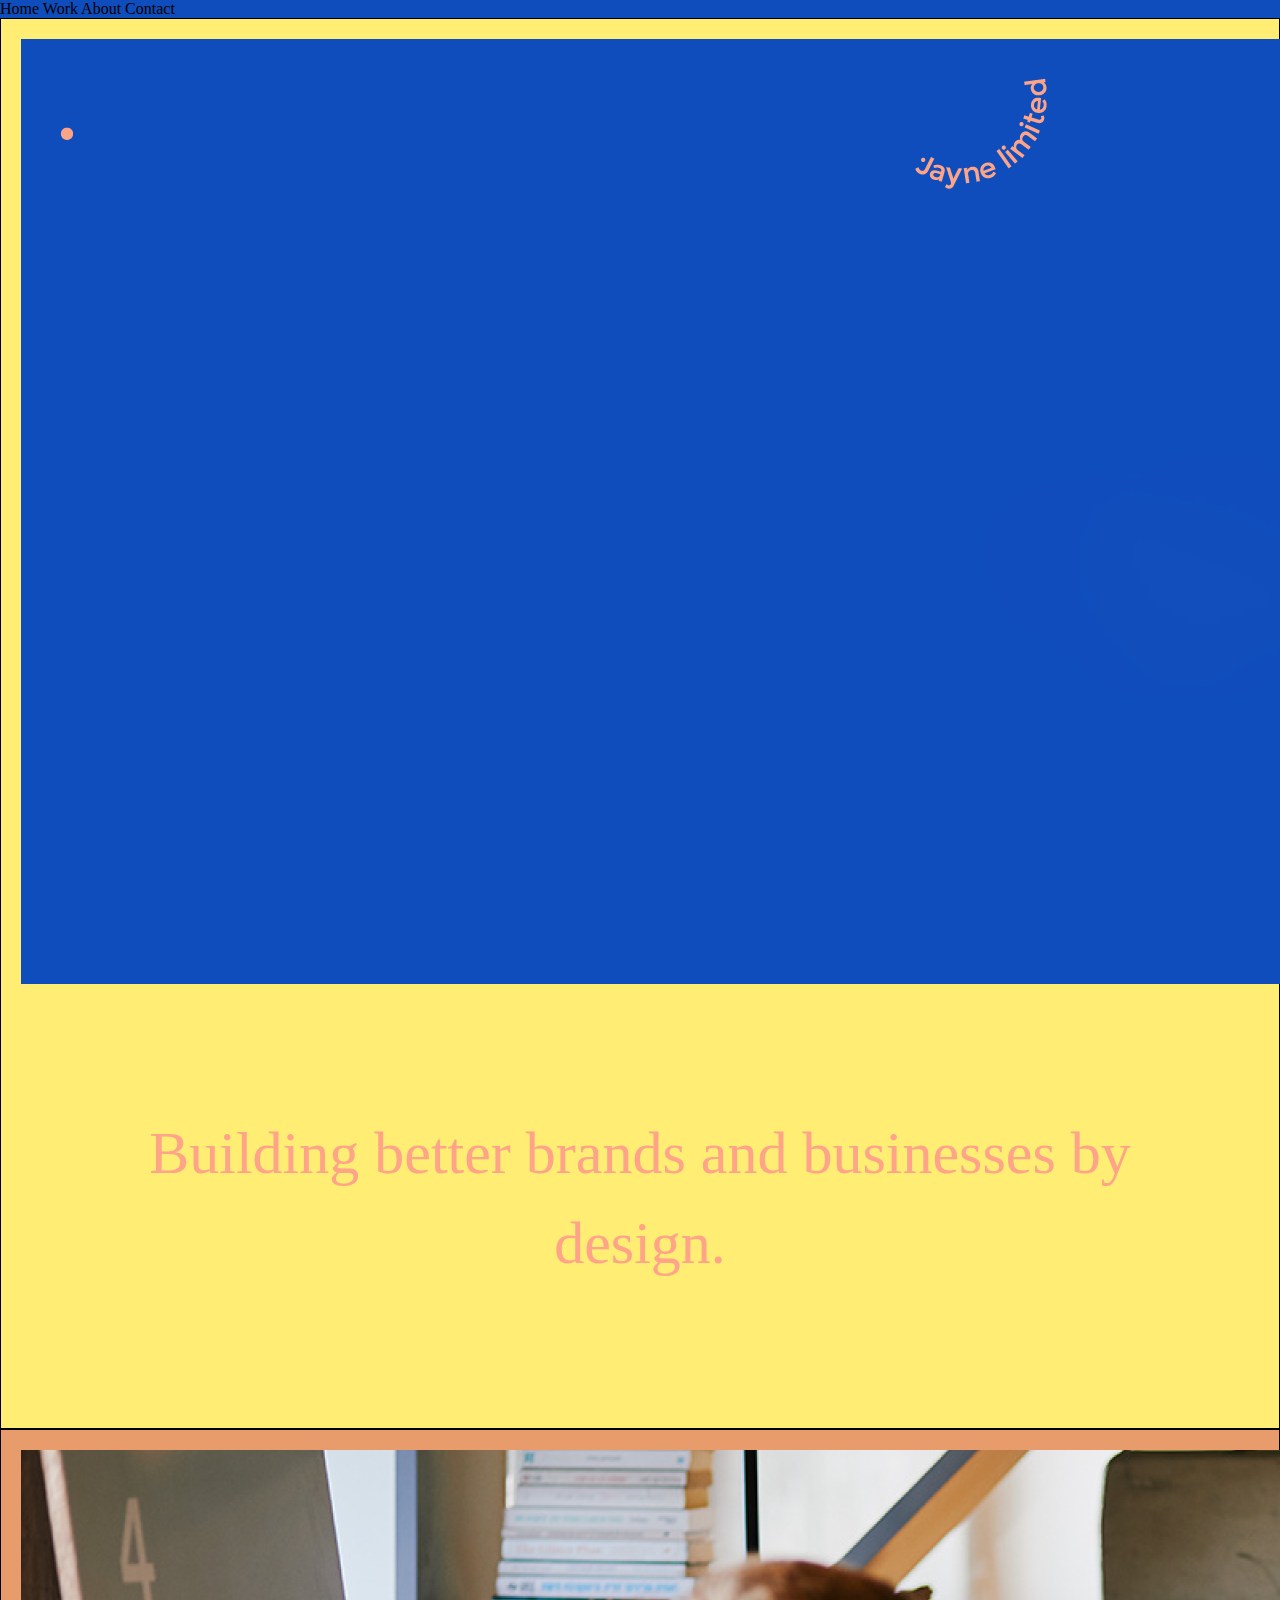
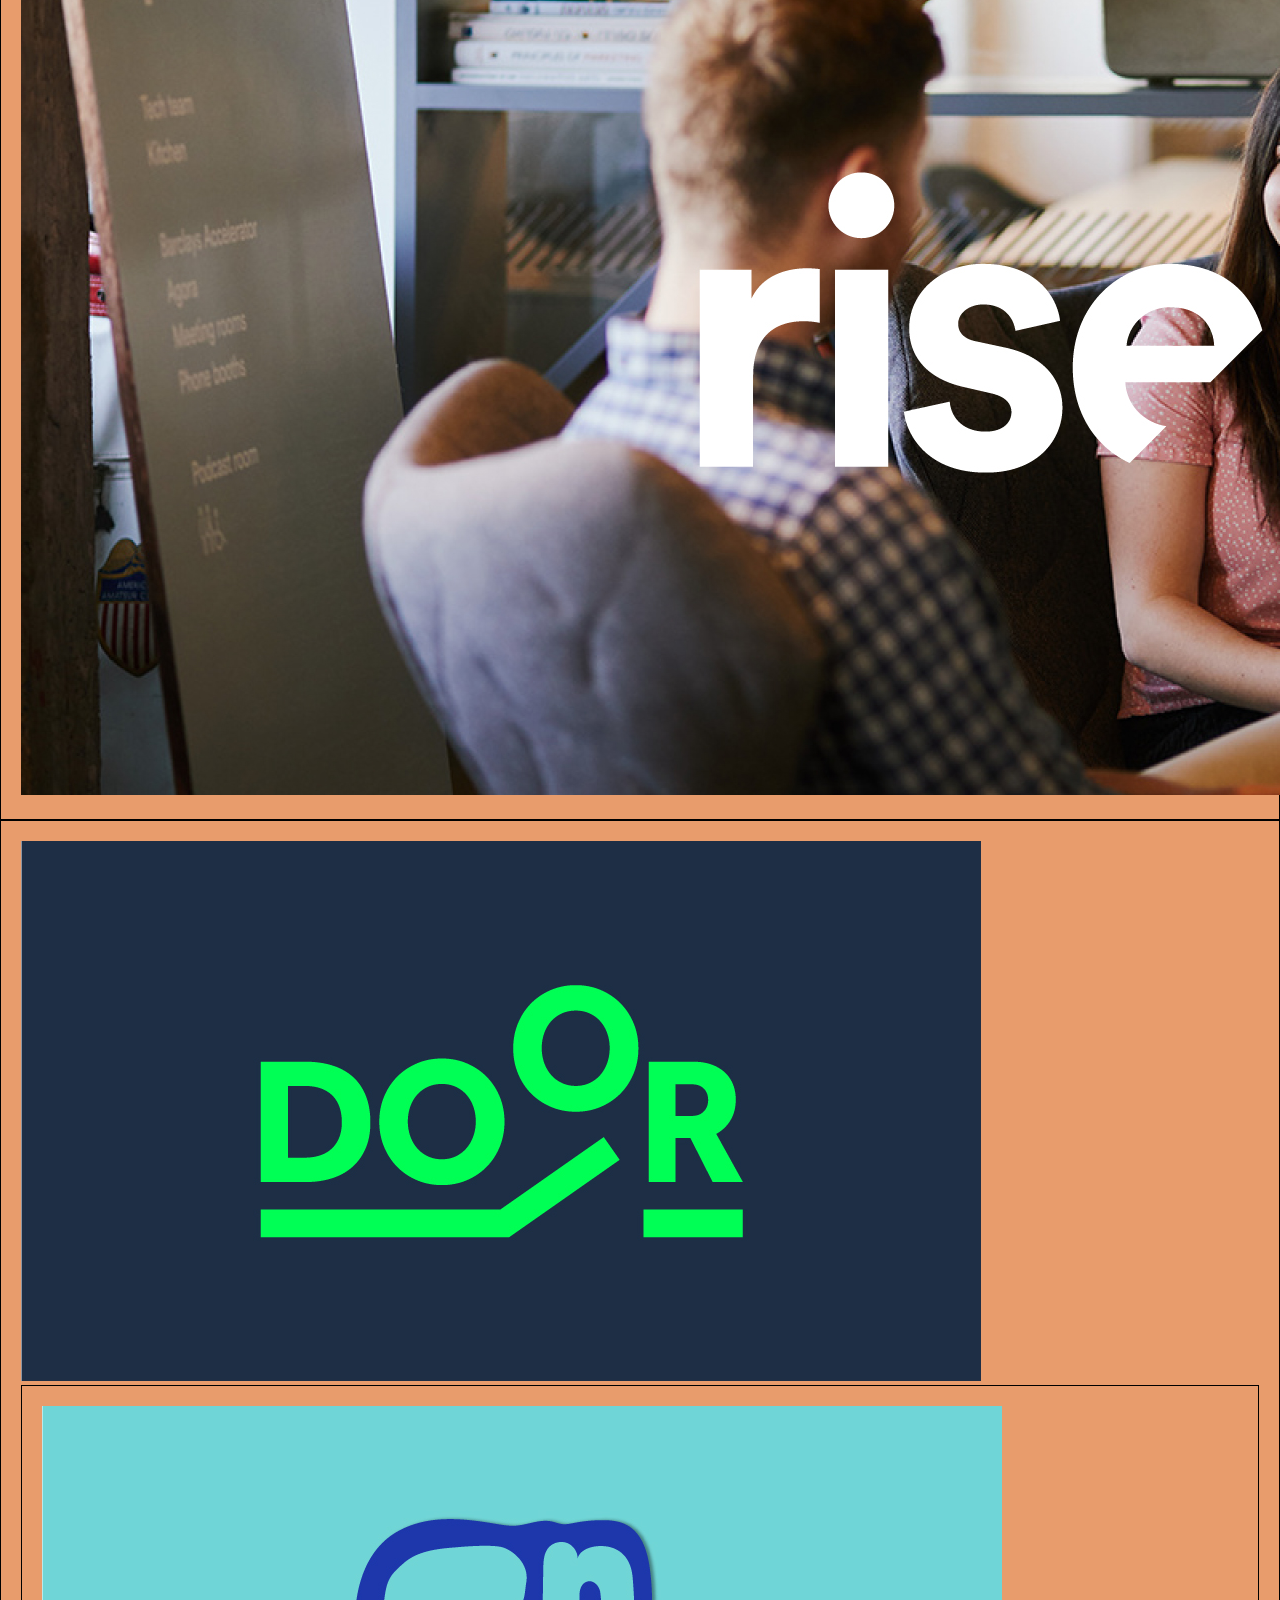
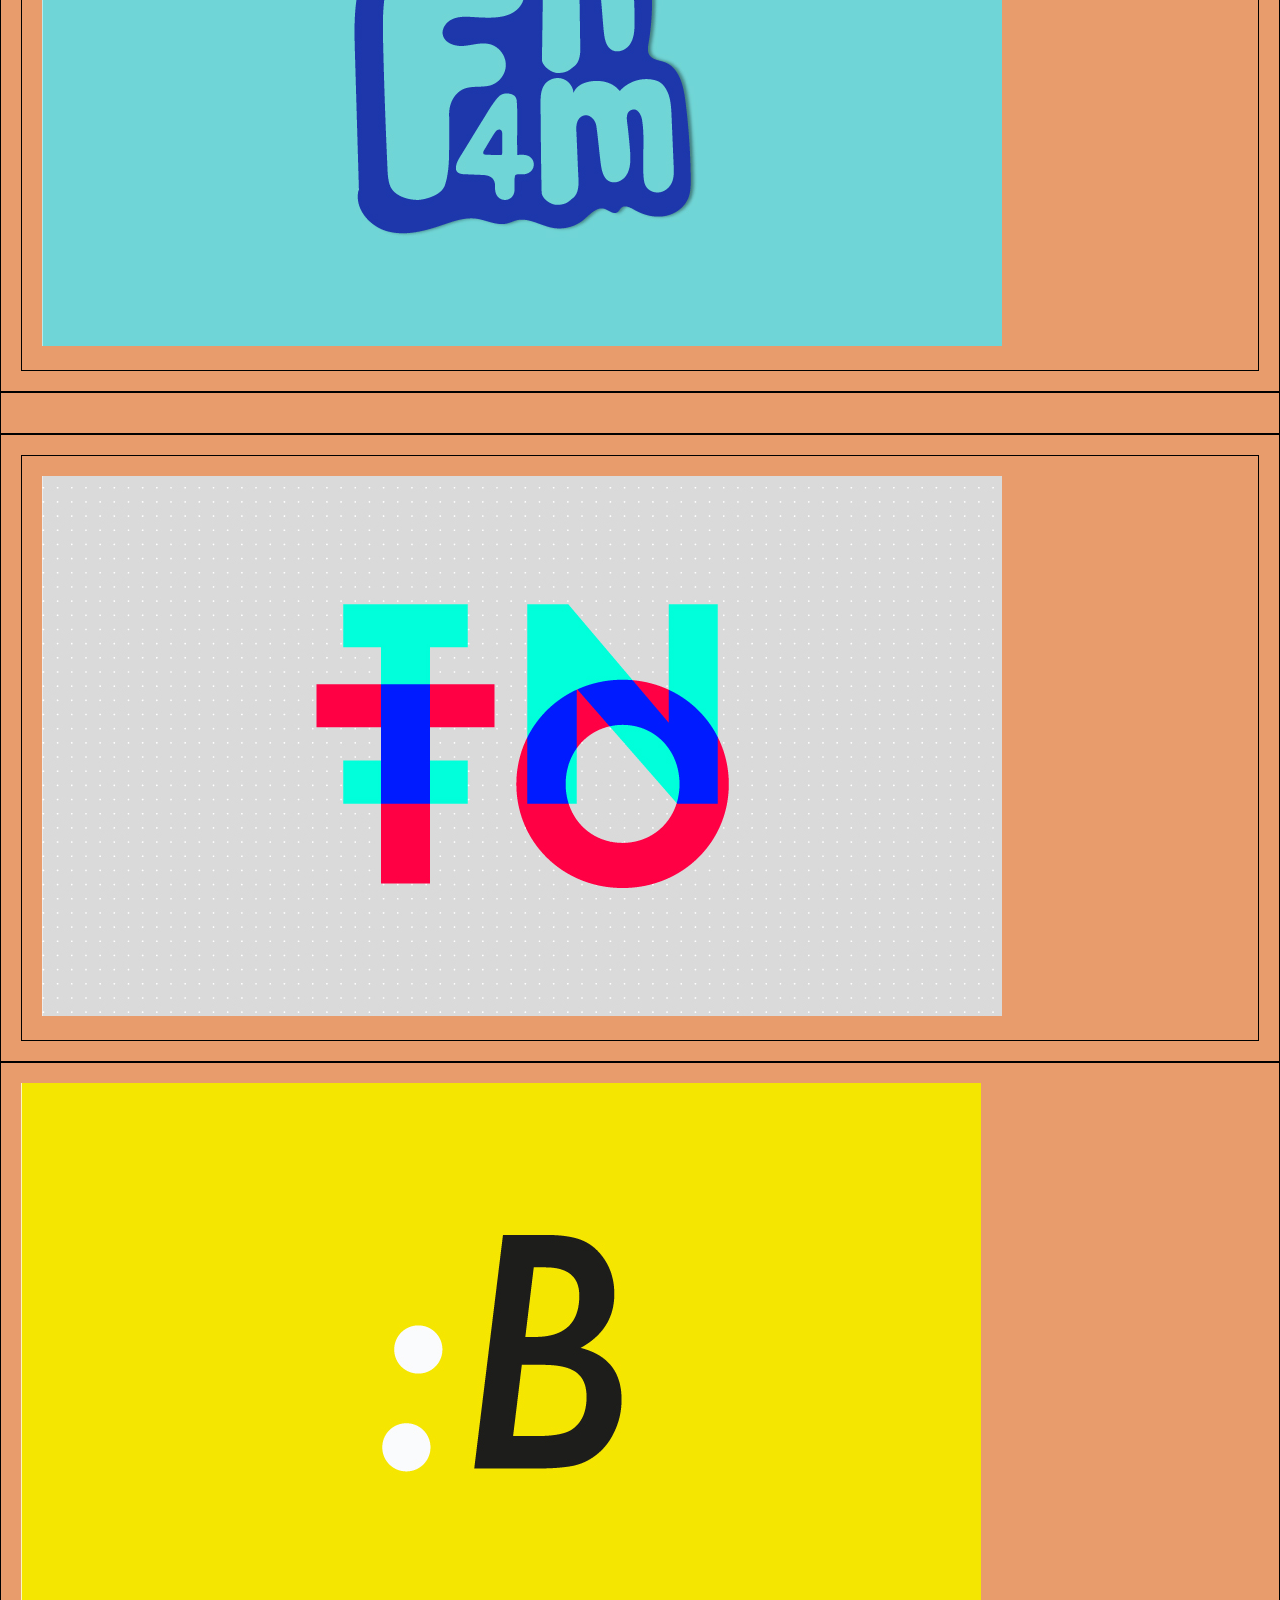
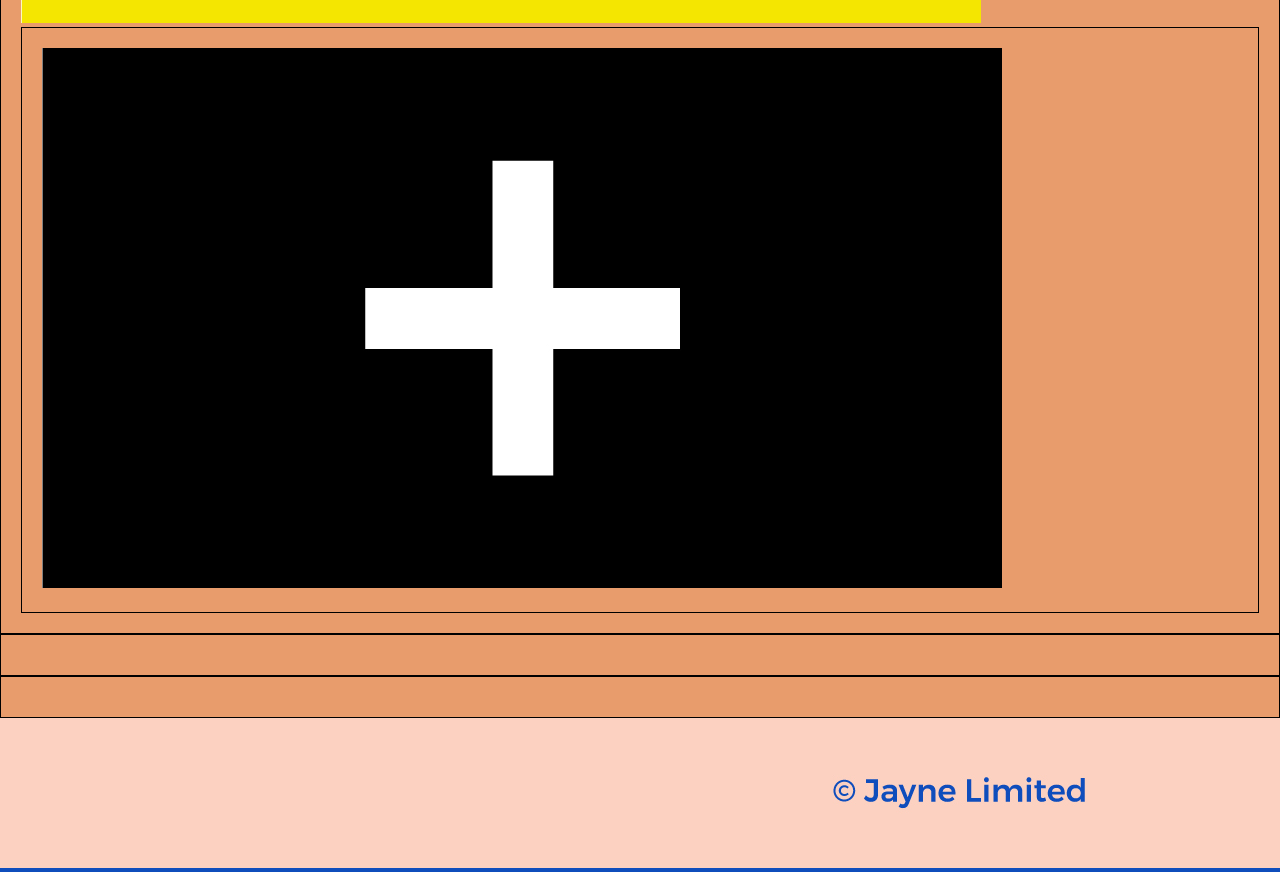
==== unit_5/index.html @ 0cf62565 "unit 5 interim" ====
<!DOCTYPE html>
<html>

<head>
	<title>Jayne Limited</title>
	<link rel="stylesheet" type="text/css" href="css/style.css"
</head>

<body>
	<div class="wrapper"

	<nav>
		Home Work About Contact
	</nav>

	<header>
		<div class="head">
		<img src="images/jl_home_header.jpg" alt="Picture of Jayne Limited's tag line"
		title="Building brands thorough design">

		<p>Building better brands 
		and businesses by design.</p>
	</header>

		

		<section id="one">
			<article class="rise">
				<img src="images/jl_home_rise.jpg" alt="Picture of Rise site"
				title="Rise">
			</article>
		</section>

		<section id="two"
			<article class="door">
				<img src="images/jl_home_door.jpg" alt="Picture of Door logo"
				title="Door logo">
			</article>

			<article class="fn4m">
				<img src="images/jl_home_fn4m.jpg" alt="Picture of FN4M logo"
				title="FN4M logo">
			</article>
		</section>

		<section id="three"
			<artlicle class="nel"
				<img src="images/jl_home_nel.jpg" alt="Picture of Neverever logo"
				title="Neverever logo">
			</article>
		</section>
		
		<section id="three"
			<article class="todmorden"
				<img src="images/jl_home_integrate_todmorden.jpg" alt="Picture of Integrate Todmorden logo"
				title="Integrate Todmorden logo">
			</article>

			<article class="into">
				<img src="images/jl_home_into.jpg" alt="Picture of Into logo"
				title="Into logo">
			</article>
		</section>
		
	<section id="four"
		<article class="bma">
			<img src="images/jl_home_bma.jpg" alt="Picture of Baltic Media Accelerator logo"
			title="Baltic Media Accelerator logo">
		</article>
		
		<article class="seen">
			<img src="images/jl_home_seen.jpg" alt="Picture of Seen Connects logo"
			title="Seen Connects logo">
		</article>
	</section>

	<section id="five"
		<article class="altus"
			<img src="images/jl_home_altus.jpg" alt="Picture of Altus League logo"
			title="Altus League logo">
		</article>
	</section>
	
	<section id="six"
		<article class="waf"
			<img src="images/jl_home_waf.jpg" alt="Picture of World Architecture Festival logo"
			title="World Architecture Festival logo">
		</article>
	</section>

	<footer>
		<img src="images/jl_home_footer.jpg" alt="Copyright Jayne Limited"
		title="Copyright Jayne Limited">
	</footer>

</div>
</body>
</html>
---- unit_5/css/style.css ----
* {
	padding: 0;
	margin: 0;
}

p {
	text-align: center;
	font-family: montserrat-medium;
	src: url('desktop:/jaynelimited.github.io/unit_4/font/montserrat');
	font-size: 60px ;
	line-height: 1.5em ;
	margin: 2em ;
}

body {background: #0f4dbc;
}

h1, p {color: #ffa488;
}

nav {
	background-color: #E8C66A;
	border: 1px black solid;
	padding: 20px;
}

header {
	background-color: #FFED74;
	border: 1px black solid;
	padding: 20px;
}

.one {
	background-color: #FFE2B8;
	border: 1px black solid;
	padding: 20px;
}

.rise {
	border: 1px black solid;
	padding: 20px;
	background-color: #E89C6C;
}

.two {
	background-color: #FFE2B8;
	border: 1px black solid;
	padding: 20px;
}

.door {
	border: 1px black solid;
	padding: 20px;
	background-color: #E89C6C;
}

.fn4m {
	border: 1px black solid;
	padding: 20px;
	background-color: #E89C6C;
}

.three {background-color: #FFE2B8;
		border: 1px black solid;
		padding: 20px;
}

.nel {
	border: 1px black solid;
	padding: 20px;
	background-color: #E89C6C;
}

.four {background-color: #FFE2B8;
		border: 1px black solid;
		padding: 20px;
}

.todmorden {
	border: 1px black solid;
	padding: 20px;
	background-color: #E89C6C;
}

.into {
	border: 1px black solid;
	padding: 20px;
	background-color: #E89C6C;
}

.bma {
	border: 1px black solid;
	padding: 20px;
	background-color: #E89C6C;
}

.seen {border: 1px black solid;
		padding: 20px;
		background-color: #E89C6C;
}

.five {background-color: #FFE2B8;
		border: 1px black solid;
		padding: 20px;
}

.altus {
	border: 1px black solid;
	padding: 20px;
	background-color: #E89C6C;
}

.six {background-color: #FFE2B8;
		border: 1px black solid;
		padding: 20px;
}

.waf {
	border: 1px black solid;
	padding: 20px;
	background-color: #E89C6C;
}

.footer{
	border: 1px black solid;
	padding: 20px;
	background-color: #FF957E;
}
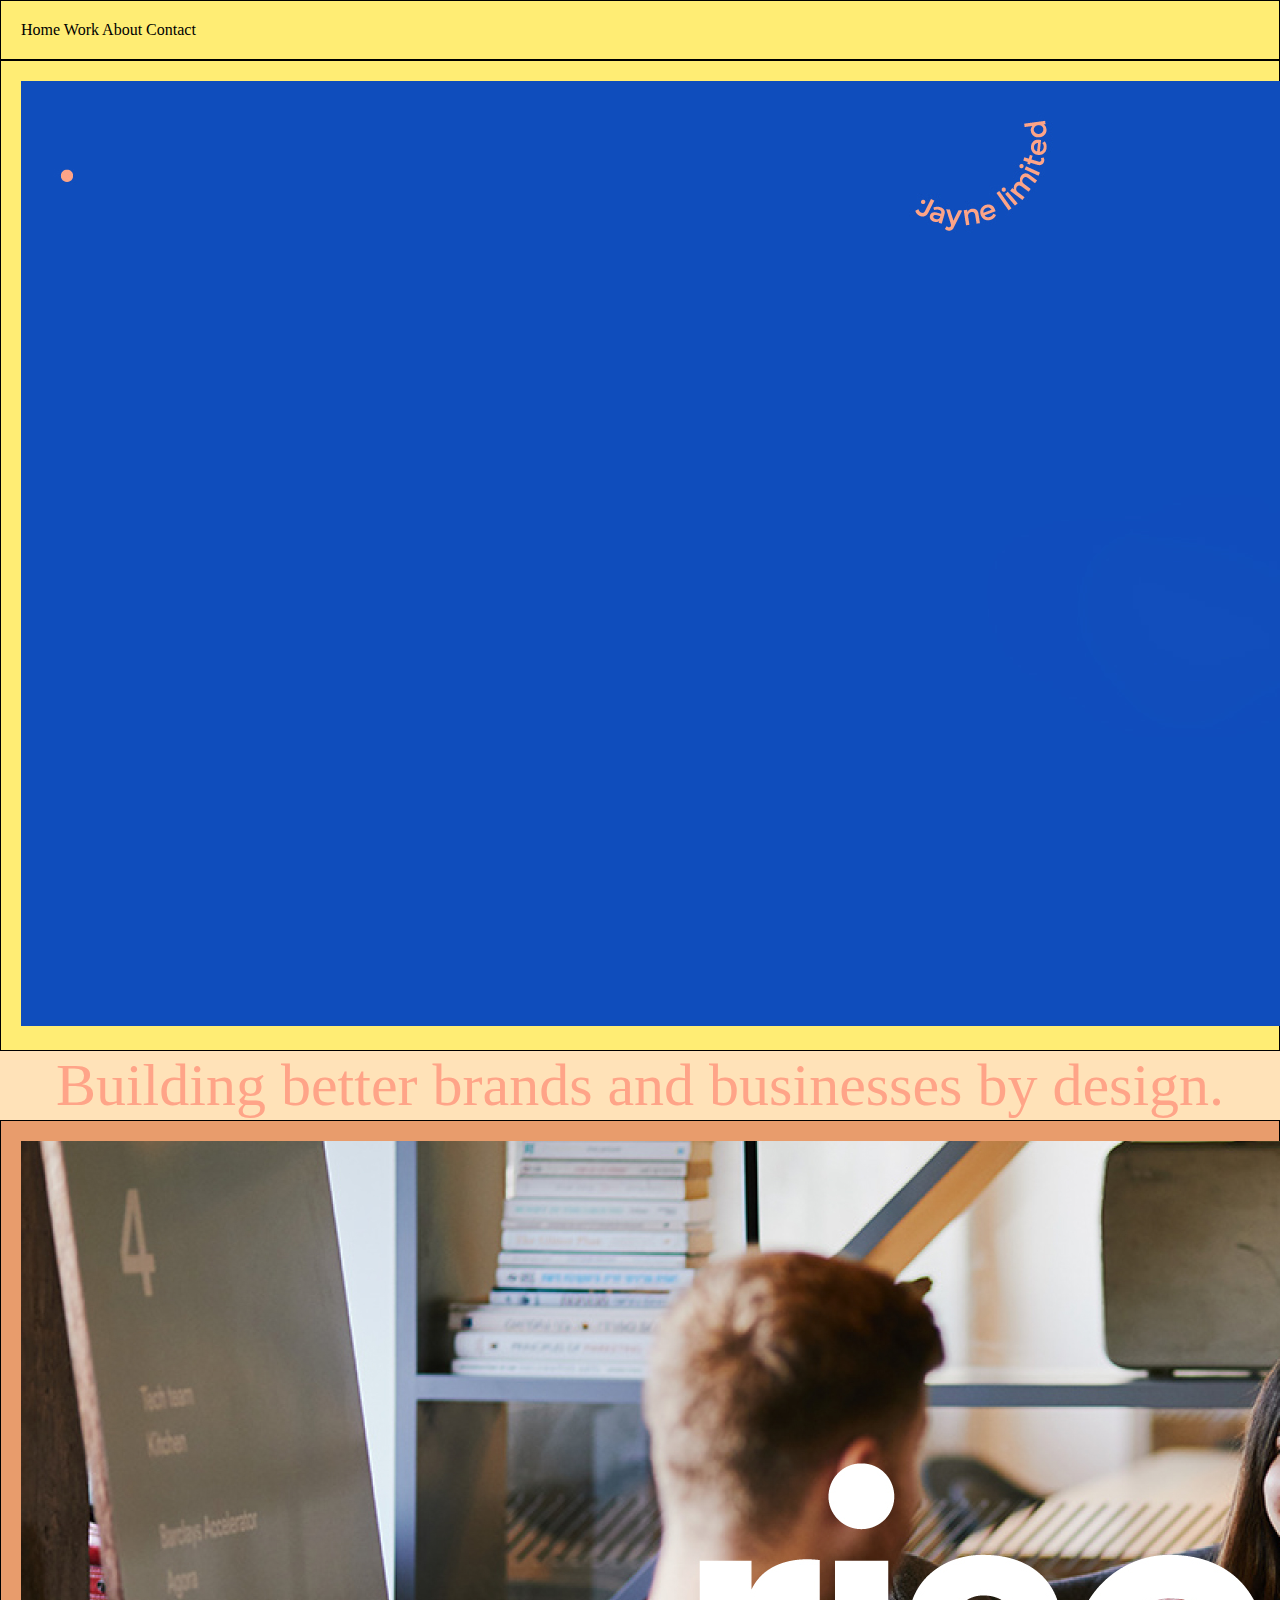
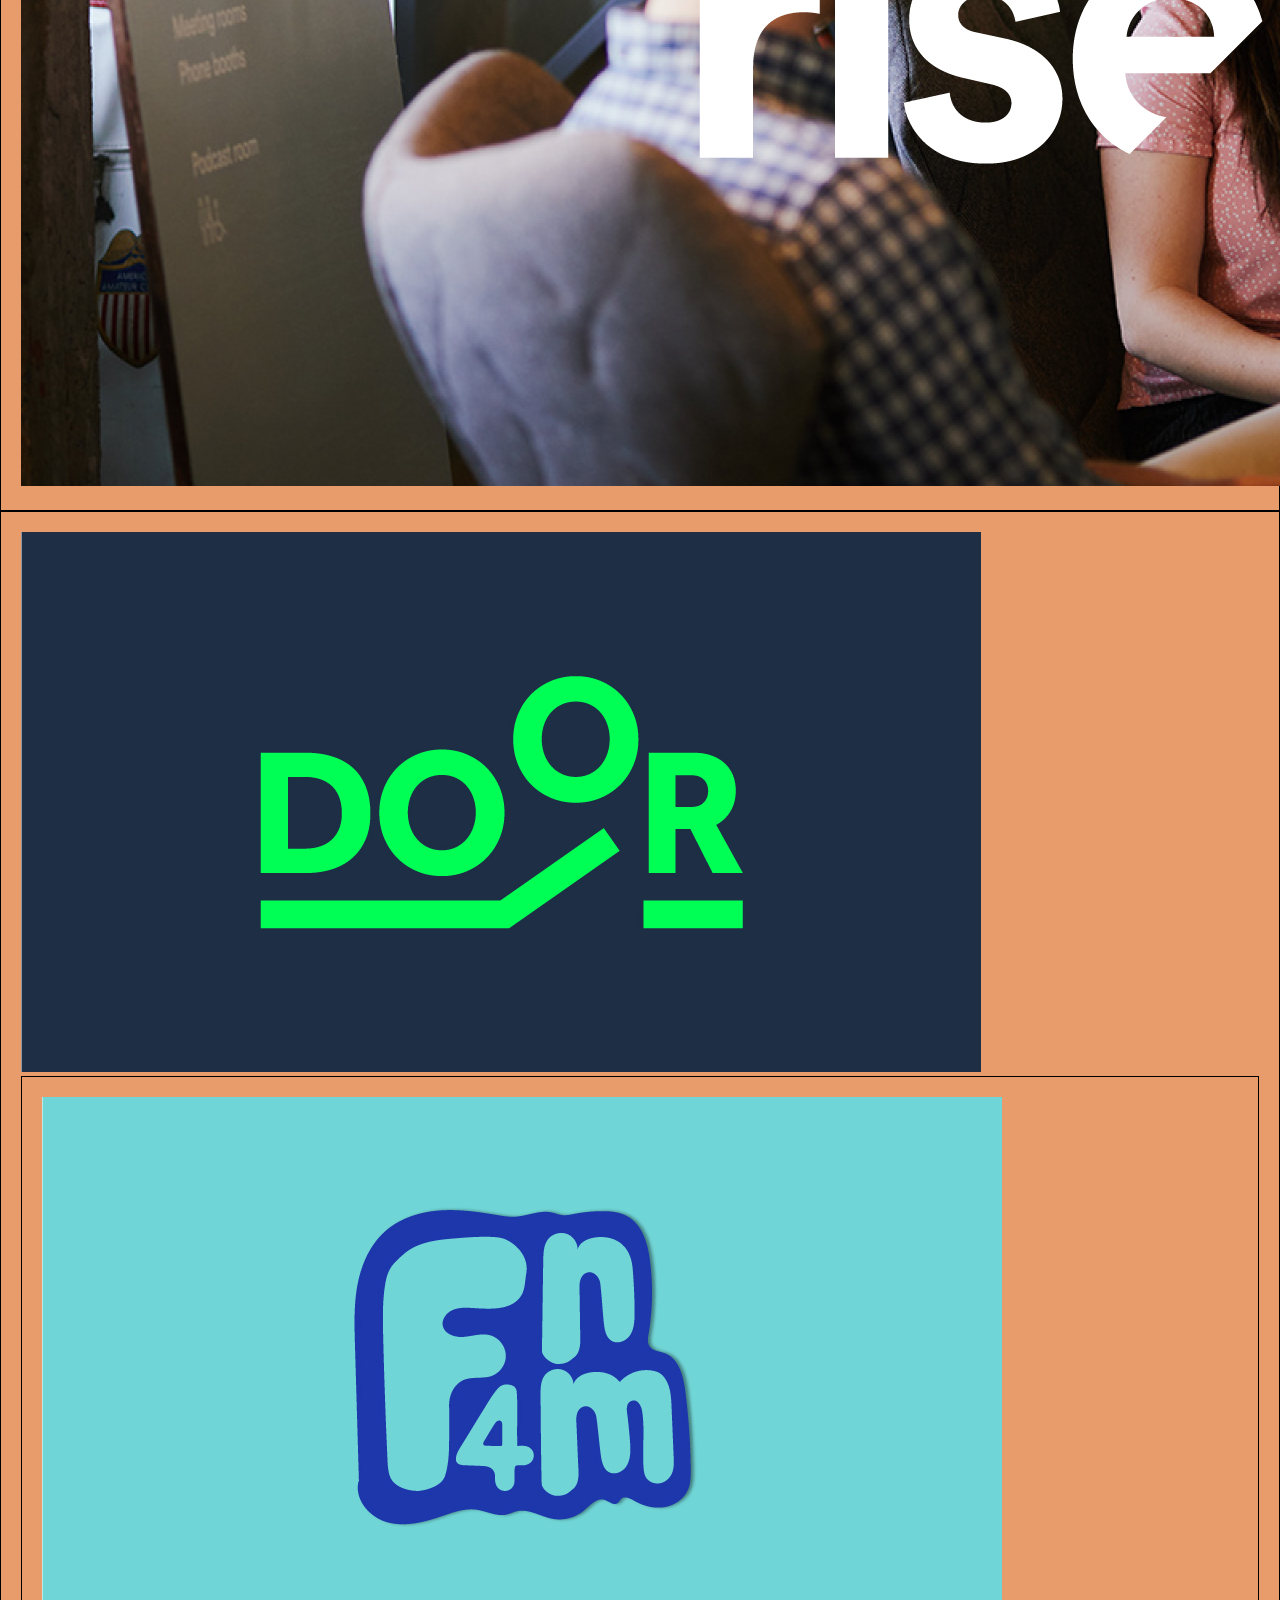
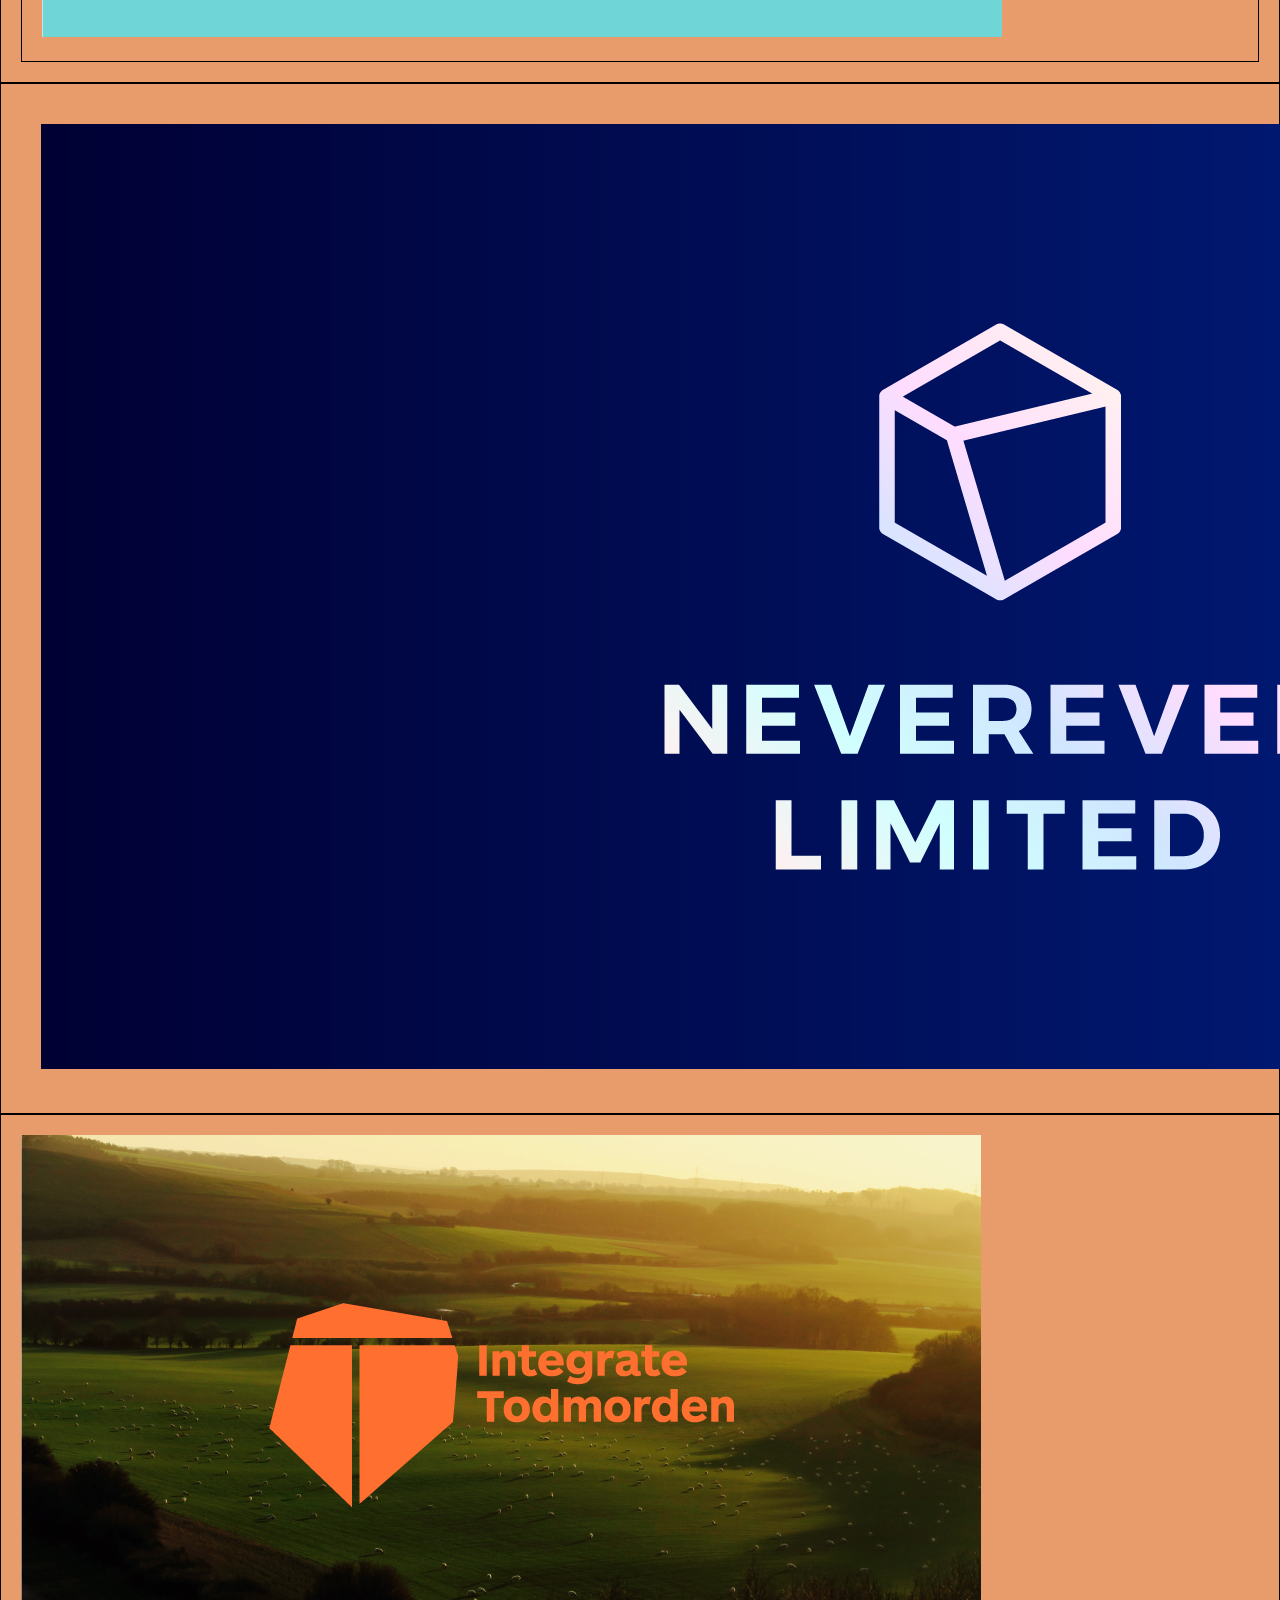
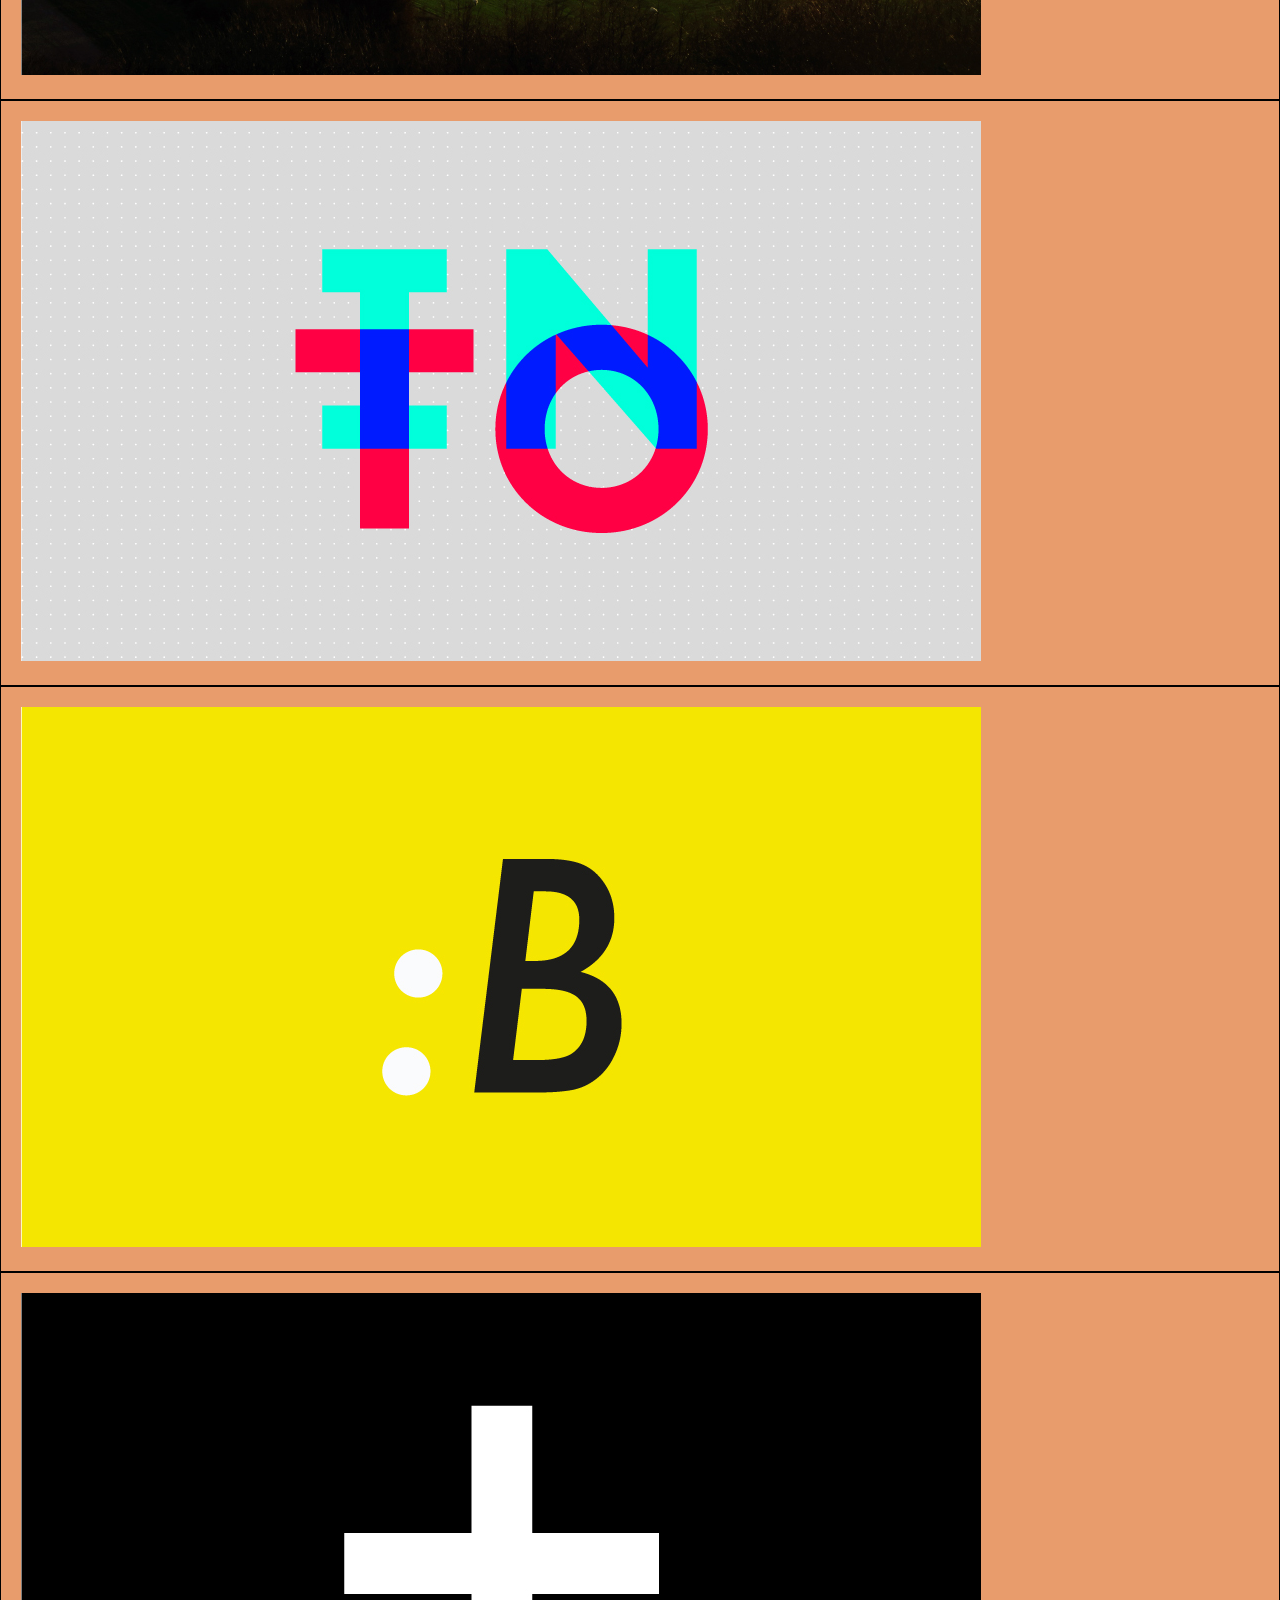
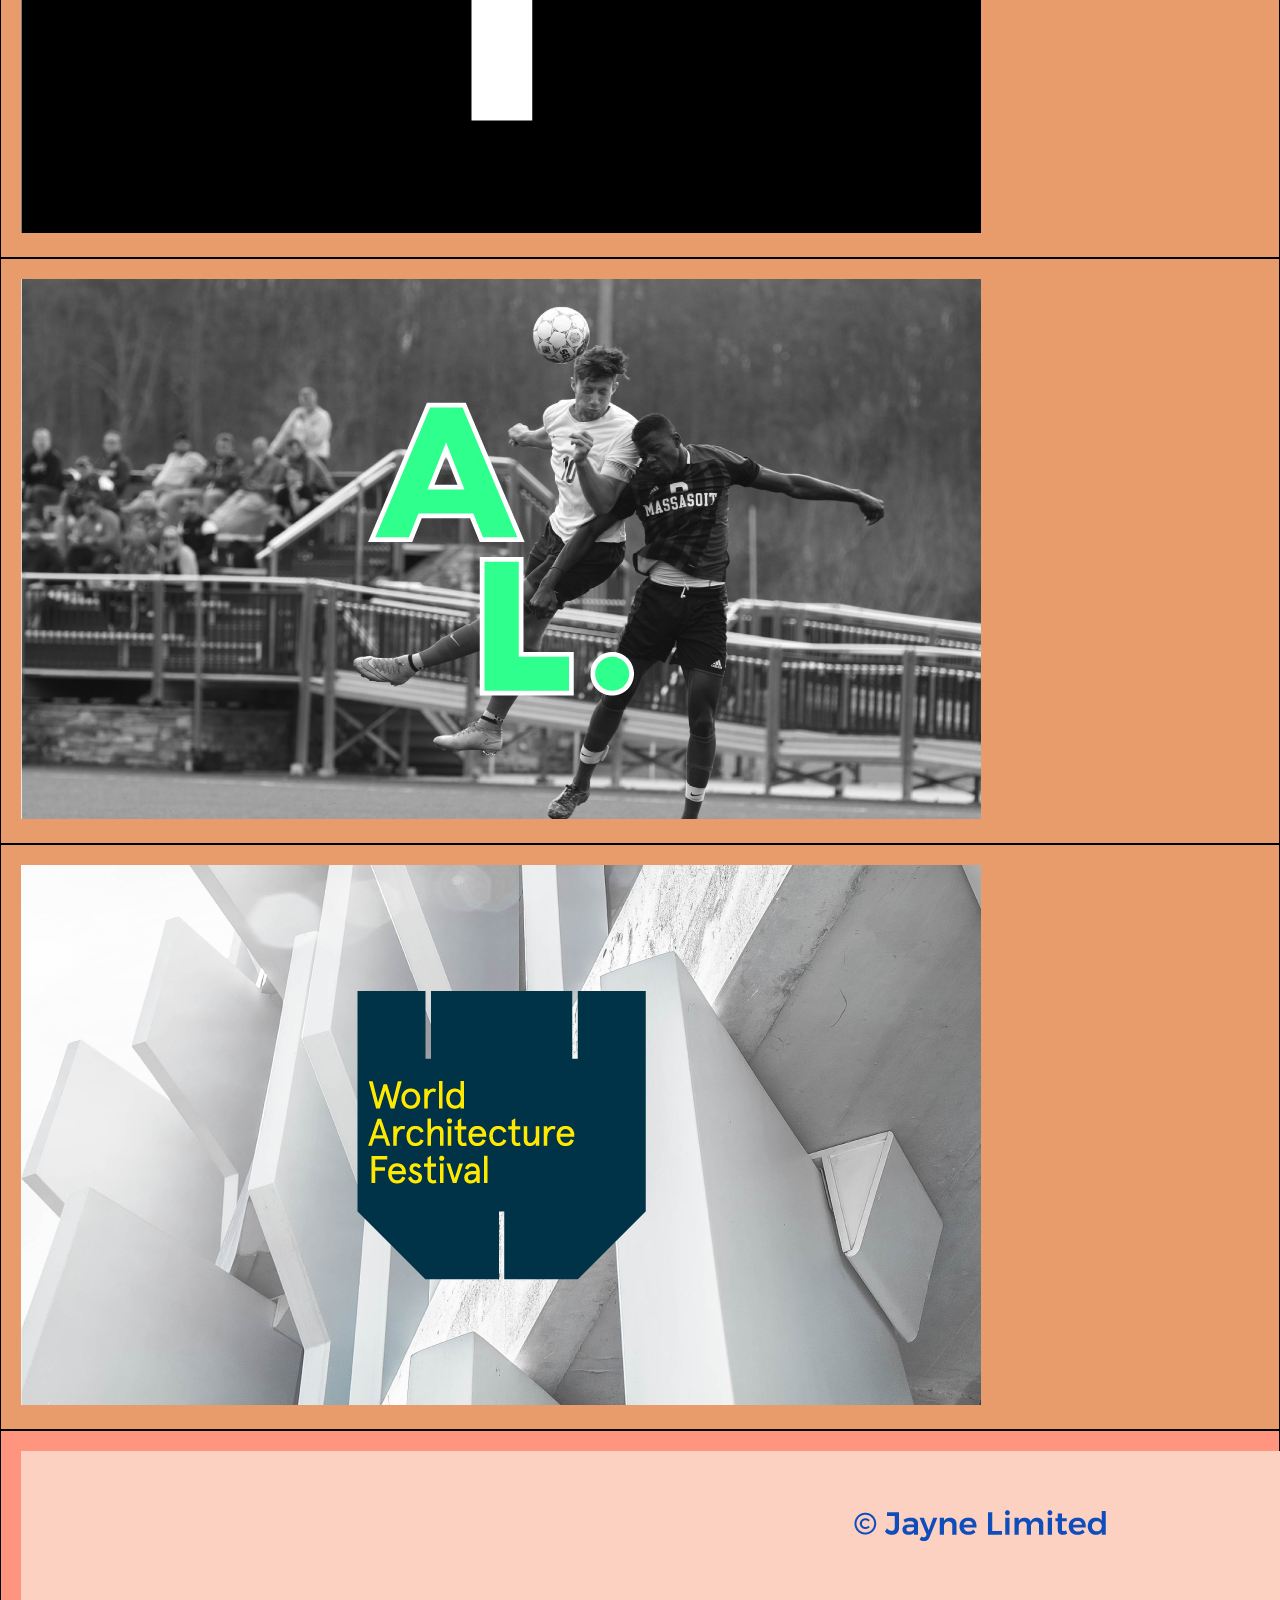
==== commit e5c57f58: "Unit 5 interim 4" ====
--- a/unit_5/index.html
+++ b/unit_5/index.html
@@ -7,22 +7,20 @@
 </head>
 
 <body>
-	<div class="wrapper"
+	<div class="wrapper">
 
-	<nav>
-		Home Work About Contact
-	</nav>
+		<nav>
+		Home  Work  About  Contact
+		</nav>
 
 	<header>
 		<div class="head">
 		<img src="images/jl_home_header.jpg" alt="Picture of Jayne Limited's tag line"
 		title="Building brands thorough design">
-
-		<p>Building better brands 
-		and businesses by design.</p>
 	</header>
 
-		
+	<p>Building better brands 
+		and businesses by design.</p>
 
 		<section id="one">
 			<article class="rise">
@@ -43,15 +41,15 @@
 			</article>
 		</section>
 
-		<section id="three"
-			<artlicle class="nel"
+		<section id="three">
+			<article class="nel">
 				<img src="images/jl_home_nel.jpg" alt="Picture of Neverever logo"
-				title="Neverever logo">
+		title="Neverever logo">
 			</article>
 		</section>
 		
-		<section id="three"
-			<article class="todmorden"
+		<section id="four">
+			<article class="todmorden">
 				<img src="images/jl_home_integrate_todmorden.jpg" alt="Picture of Integrate Todmorden logo"
 				title="Integrate Todmorden logo">
 			</article>
@@ -62,7 +60,7 @@
 			</article>
 		</section>
 		
-	<section id="four"
+	<section id="four">
 		<article class="bma">
 			<img src="images/jl_home_bma.jpg" alt="Picture of Baltic Media Accelerator logo"
 			title="Baltic Media Accelerator logo">
@@ -74,15 +72,15 @@
 		</article>
 	</section>
 
-	<section id="five"
-		<article class="altus"
+	<section id="five">
+		<article class="altus">
 			<img src="images/jl_home_altus.jpg" alt="Picture of Altus League logo"
 			title="Altus League logo">
 		</article>
 	</section>
 	
-	<section id="six"
-		<article class="waf"
+	<section id="six">
+		<article class="waf">
 			<img src="images/jl_home_waf.jpg" alt="Picture of World Architecture Festival logo"
 			title="World Architecture Festival logo">
 		</article>
--- a/unit_5/css/style.css
+++ b/unit_5/css/style.css
@@ -3,25 +3,19 @@
 	margin: 0;
 }
 
+nav {
+	background-color: #FFED74;
+	border: 1px black solid;
+    padding: 20px;
+}
+
 p {
 	text-align: center;
+	color:#ffa488;
 	font-family: montserrat-medium;
 	src: url('desktop:/jaynelimited.github.io/unit_4/font/montserrat');
-	font-size: 60px ;
-	line-height: 1.5em ;
-	margin: 2em ;
-}
-
-body {background: #0f4dbc;
-}
-
-h1, p {color: #ffa488;
-}
-
-nav {
-	background-color: #E8C66A;
-	border: 1px black solid;
-	padding: 20px;
+	font-size: 60px;
+	background-color: #FFE2B8;
 }
 
 header {
@@ -43,7 +37,7 @@
 }
 
 .two {
-	background-color: #FFE2B8;
+	background-color: ;
 	border: 1px black solid;
 	padding: 20px;
 }
@@ -57,21 +51,22 @@
 .fn4m {
 	border: 1px black solid;
 	padding: 20px;
-	background-color: #E89C6C;
+	background-color: 
 }
 
-.three {background-color: #FFE2B8;
+.three { 
 		border: 1px black solid;
-		padding: 20px;
+		padding: 40px;
+		background-color: #E89C6C;
 }
 
-.nel {
-	border: 1px black solid;
-	padding: 20px;
-	background-color: #E89C6C;
+.nel{ 
+		border: 1px black solid;
+		padding: 40px;
+		background-color: #E89C6C;
 }
 
-.four {background-color: #FFE2B8;
+.four {background-color: #E89C6C;
 		border: 1px black solid;
 		padding: 20px;
 }
@@ -121,7 +116,7 @@
 	background-color: #E89C6C;
 }
 
-.footer{
+footer {
 	border: 1px black solid;
 	padding: 20px;
 	background-color: #FF957E;
